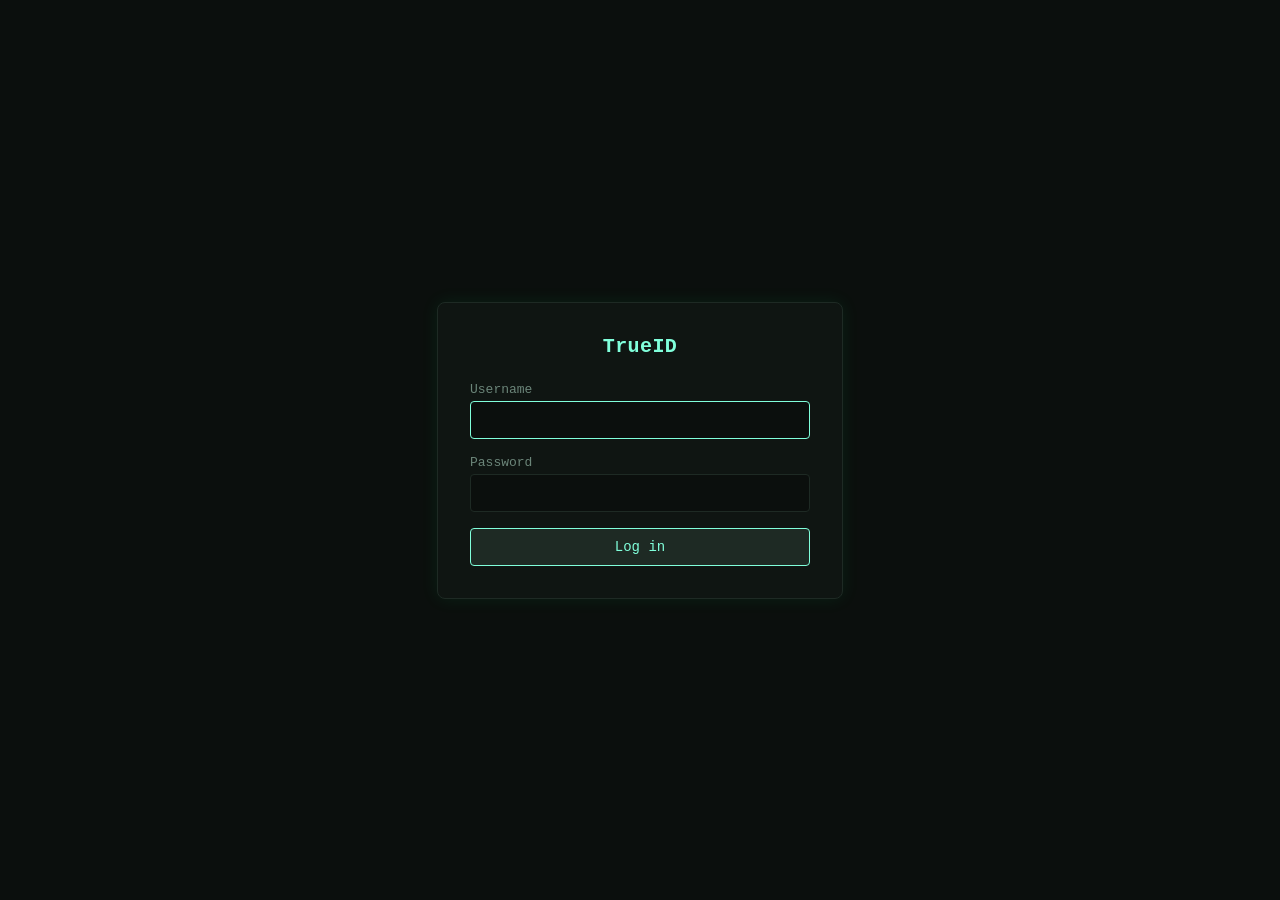
==== apps/web/assets/login.html @ 6e7eb744 "feat: implement full RBAC and authentication system (Steps 1-17) Complete role-based access control " ====
<!doctype html>
<html lang="en">
  <head>
    <meta charset="utf-8" />
    <meta name="viewport" content="width=device-width, initial-scale=1" />
    <title>TrueID — Login</title>
    <style>
      :root { color-scheme: dark; }
      body {
        background: #0b0f0d;
        color: #c7f9cc;
        font-family: "SFMono-Regular", ui-monospace, Menlo, Monaco, Consolas,
          "Liberation Mono", "Courier New", monospace;
        margin: 0;
        display: flex;
        align-items: center;
        justify-content: center;
        min-height: 100vh;
      }
      .login-box {
        border: 1px solid #1e2a24;
        border-radius: 8px;
        background: #0f1512;
        padding: 32px;
        width: 340px;
        box-shadow: 0 0 18px rgba(0, 255, 128, 0.08);
      }
      h1 {
        margin: 0 0 24px;
        font-size: 20px;
        color: #80ffdb;
        text-align: center;
        letter-spacing: 0.02em;
      }
      label {
        display: block;
        font-size: 13px;
        color: #6b8579;
        margin-bottom: 4px;
      }
      input[type="text"],
      input[type="password"] {
        width: 100%;
        box-sizing: border-box;
        background: #0b0f0d;
        border: 1px solid #1e2a24;
        border-radius: 4px;
        color: #c7f9cc;
        padding: 10px 12px;
        font-family: inherit;
        font-size: 14px;
        margin-bottom: 16px;
        transition: border-color 0.2s;
      }
      input:focus { outline: none; border-color: #80ffdb; }
      .btn {
        width: 100%;
        background: #1e2a24;
        color: #80ffdb;
        border: 1px solid #80ffdb;
        border-radius: 4px;
        padding: 10px 16px;
        font-family: inherit;
        font-size: 14px;
        cursor: pointer;
        transition: all 0.2s;
      }
      .btn:hover { background: #80ffdb; color: #0b0f0d; }
      .btn:disabled { opacity: 0.5; cursor: not-allowed; }
      .error-msg {
        display: none;
        background: rgba(239, 68, 68, 0.1);
        border: 1px solid #ef4444;
        border-radius: 4px;
        color: #ef4444;
        padding: 10px;
        margin-bottom: 16px;
        font-size: 13px;
        text-align: center;
      }
      .change-pw-section {
        display: none;
        margin-top: 16px;
        padding-top: 16px;
        border-top: 1px solid #1e2a24;
      }
      .change-pw-section h2 {
        font-size: 15px;
        color: #f59e0b;
        margin: 0 0 8px;
      }
      .change-pw-section p {
        font-size: 12px;
        color: #6b8579;
        margin: 0 0 12px;
      }
    </style>
  </head>
  <body>
    <div class="login-box">
      <h1>TrueID</h1>

      <div id="error-msg" class="error-msg"></div>

      <!-- Login form -->
      <form id="login-form" autocomplete="on">
        <label for="username">Username</label>
        <input type="text" id="username" name="username" autocomplete="username" required autofocus />

        <label for="password">Password</label>
        <input type="password" id="password" name="password" autocomplete="current-password" required />

        <button type="submit" class="btn" id="login-btn">Log in</button>
      </form>

      <!-- Force password change (shown after login if needed) -->
      <div id="change-pw" class="change-pw-section">
        <h2>Password change required</h2>
        <p>Your account requires a new password before continuing.</p>

        <label for="new-password">New password</label>
        <input type="password" id="new-password" autocomplete="new-password" />

        <label for="confirm-password">Confirm password</label>
        <input type="password" id="confirm-password" autocomplete="new-password" />

        <button type="button" class="btn" id="change-pw-btn" onclick="changePassword()">
          Change password
        </button>
      </div>
    </div>

    <script>
      var currentUser = null;

      function showError(msg) {
        var el = document.getElementById('error-msg');
        el.textContent = msg;
        el.style.display = 'block';
      }

      function hideError() {
        document.getElementById('error-msg').style.display = 'none';
      }

      function getCsrfToken() {
        var match = document.cookie.match(/trueid_csrf_token=([^;]+)/);
        return match ? match[1] : '';
      }

      document.getElementById('login-form').addEventListener('submit', async function(e) {
        e.preventDefault();
        hideError();

        var btn = document.getElementById('login-btn');
        btn.disabled = true;
        btn.textContent = 'Logging in...';

        try {
          var resp = await fetch('/api/auth/login', {
            method: 'POST',
            headers: { 'Content-Type': 'application/json' },
            credentials: 'include',
            body: JSON.stringify({
              username: document.getElementById('username').value,
              password: document.getElementById('password').value
            })
          });

          if (resp.status === 401) {
            showError('Invalid username or password.');
            return;
          }
          if (resp.status === 423) {
            var data = await resp.json();
            var msg = 'Account locked.';
            if (data.locked_until) {
              var until = new Date(data.locked_until);
              var mins = Math.ceil((until - Date.now()) / 60000);
              if (mins > 0) msg += ' Try again in ' + mins + ' minute(s).';
            }
            showError(msg);
            return;
          }
          if (!resp.ok) {
            var errData = await resp.json().catch(function() { return {}; });
            showError(errData.error || 'Login failed (HTTP ' + resp.status + ')');
            return;
          }

          var user = await resp.json();
          currentUser = user;

          if (user.force_password_change) {
            document.getElementById('login-form').style.display = 'none';
            document.getElementById('change-pw').style.display = 'block';
            return;
          }

          window.location = '/';
        } catch (err) {
          showError('Network error: ' + err.message);
        } finally {
          btn.disabled = false;
          btn.textContent = 'Log in';
        }
      });

      async function changePassword() {
        hideError();
        var newPw = document.getElementById('new-password').value;
        var confirmPw = document.getElementById('confirm-password').value;

        if (newPw.length < 12) {
          showError('Password must be at least 12 characters.');
          return;
        }
        if (newPw !== confirmPw) {
          showError('Passwords do not match.');
          return;
        }

        var btn = document.getElementById('change-pw-btn');
        btn.disabled = true;

        try {
          var resp = await fetch('/api/auth/change-password', {
            method: 'POST',
            headers: {
              'Content-Type': 'application/json',
              'X-CSRF-Token': getCsrfToken()
            },
            credentials: 'include',
            body: JSON.stringify({
              current_password: document.getElementById('password').value,
              new_password: newPw
            })
          });

          if (!resp.ok) {
            var errData = await resp.json().catch(function() { return {}; });
            showError(errData.error || 'Password change failed.');
            return;
          }

          window.location = '/';
        } catch (err) {
          showError('Network error: ' + err.message);
        } finally {
          btn.disabled = false;
        }
      }
    </script>
  </body>
</html>
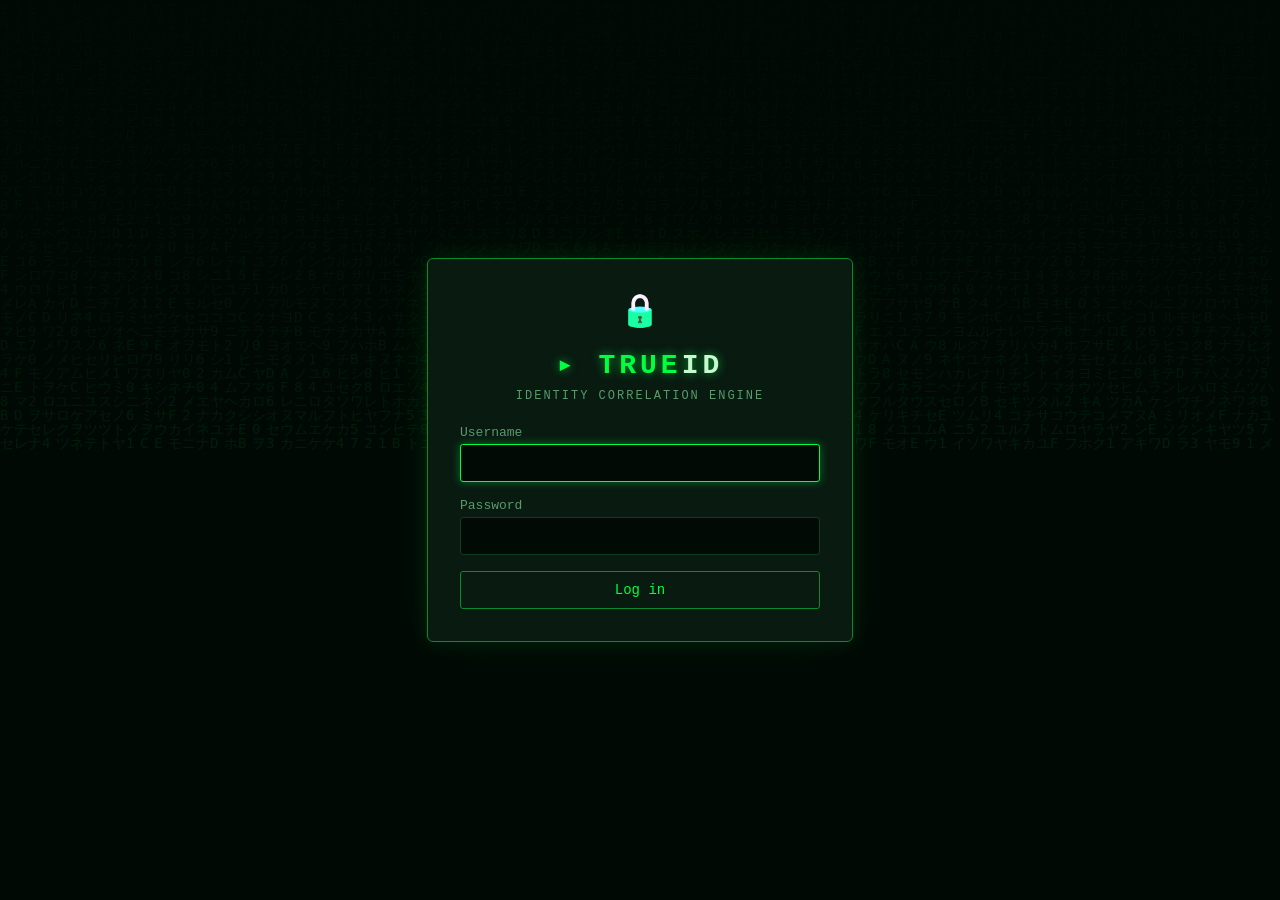
==== commit 8ab1e364: "feat(ui): apply matrix cyber theme to dashboard and login Redesign web UI visuals with neon matrix s" ====
--- a/apps/web/assets/login.html
+++ b/apps/web/assets/login.html
@@ -5,10 +5,33 @@
     <meta name="viewport" content="width=device-width, initial-scale=1" />
     <title>TrueID — Login</title>
     <style>
-      :root { color-scheme: dark; }
+      :root {
+        color-scheme: dark;
+        --bg-deep: #020a06;
+        --bg-panel: #091a11;
+        --bg-surface: #0d2818;
+        --bg-hover: #0f3d1f;
+        --green-bright: #00ff41;
+        --green-mid: #00cc33;
+        --green-dim: #0a8a2e;
+        --green-ghost: rgba(0, 255, 65, 0.08);
+        --green-glow: 0 0 8px rgba(0, 255, 65, 0.4);
+        --text-glow: 0 0 6px rgba(0, 255, 65, 0.5);
+        --text-primary: #c8f7d0;
+        --text-secondary: #5a9a6b;
+        --text-heading: #00ff41;
+        --status-ok: #00ff41;
+        --status-warn: #ffb800;
+        --status-error: #ff2d2d;
+        --status-info: #00b4ff;
+        --border-dim: #0f3d1f;
+        --border-bright: #00ff41;
+        --scrollbar-thumb: #0a8a2e;
+        --scrollbar-track: #020a06;
+      }
       body {
-        background: #0b0f0d;
-        color: #c7f9cc;
+        background: var(--bg-deep);
+        color: var(--text-primary);
         font-family: "SFMono-Regular", ui-monospace, Menlo, Monaco, Consolas,
           "Liberation Mono", "Courier New", monospace;
         margin: 0;
@@ -17,62 +40,81 @@
         justify-content: center;
         min-height: 100vh;
       }
-      .login-box {
-        border: 1px solid #1e2a24;
-        border-radius: 8px;
-        background: #0f1512;
+      #matrix-bg {
+        position: fixed;
+        inset: 0;
+        width: 100%;
+        height: 100%;
+        z-index: 0;
+        opacity: 0.08;
+        pointer-events: none;
+      }
+      .login-card {
+        position: relative;
+        z-index: 1;
+        background: var(--bg-panel);
+        border: 1px solid var(--green-dim);
+        box-shadow: 0 0 20px rgba(0, 255, 65, 0.1), 0 0 60px rgba(0, 255, 65, 0.05);
+        border-radius: 6px;
         padding: 32px;
-        width: 340px;
-        box-shadow: 0 0 18px rgba(0, 255, 128, 0.08);
-      }
-      h1 {
-        margin: 0 0 24px;
-        font-size: 20px;
-        color: #80ffdb;
+        width: 360px;
+      }
+      .lock-icon::before {
+        content: '🔒';
+        font-size: 32px;
+        display: block;
         text-align: center;
-        letter-spacing: 0.02em;
+        margin-bottom: 16px;
+        filter: hue-rotate(90deg) brightness(1.5);
       }
       label {
         display: block;
         font-size: 13px;
-        color: #6b8579;
+        color: var(--text-secondary);
         margin-bottom: 4px;
       }
       input[type="text"],
       input[type="password"] {
         width: 100%;
         box-sizing: border-box;
-        background: #0b0f0d;
-        border: 1px solid #1e2a24;
-        border-radius: 4px;
-        color: #c7f9cc;
+        background: var(--bg-deep);
+        border: 1px solid var(--border-dim);
+        border-radius: 3px;
+        color: var(--text-primary);
         padding: 10px 12px;
         font-family: inherit;
         font-size: 14px;
         margin-bottom: 16px;
-        transition: border-color 0.2s;
-      }
-      input:focus { outline: none; border-color: #80ffdb; }
+      }
+      input:focus {
+        outline: none;
+        border-color: var(--green-bright);
+        box-shadow: var(--green-glow);
+      }
       .btn {
         width: 100%;
-        background: #1e2a24;
-        color: #80ffdb;
-        border: 1px solid #80ffdb;
-        border-radius: 4px;
+        background: transparent;
+        color: var(--green-bright);
+        border: 1px solid var(--green-dim);
+        border-radius: 3px;
         padding: 10px 16px;
         font-family: inherit;
         font-size: 14px;
         cursor: pointer;
         transition: all 0.2s;
       }
-      .btn:hover { background: #80ffdb; color: #0b0f0d; }
+      .btn:hover {
+        border-color: var(--green-bright);
+        box-shadow: var(--green-glow);
+        text-shadow: var(--text-glow);
+      }
       .btn:disabled { opacity: 0.5; cursor: not-allowed; }
       .error-msg {
         display: none;
-        background: rgba(239, 68, 68, 0.1);
-        border: 1px solid #ef4444;
+        background: rgba(255, 45, 45, 0.1);
+        border: 1px solid var(--status-error);
         border-radius: 4px;
-        color: #ef4444;
+        color: var(--status-error);
         padding: 10px;
         margin-bottom: 16px;
         font-size: 13px;
@@ -82,23 +124,40 @@
         display: none;
         margin-top: 16px;
         padding-top: 16px;
-        border-top: 1px solid #1e2a24;
+        border-top: 1px solid var(--border-dim);
       }
       .change-pw-section h2 {
         font-size: 15px;
-        color: #f59e0b;
+        color: var(--status-warn);
         margin: 0 0 8px;
       }
       .change-pw-section p {
         font-size: 12px;
-        color: #6b8579;
+        color: var(--text-secondary);
         margin: 0 0 12px;
       }
+      ::-webkit-scrollbar {
+        width: 6px;
+        height: 6px;
+      }
+      ::-webkit-scrollbar-track { background: var(--scrollbar-track); }
+      ::-webkit-scrollbar-thumb {
+        background: var(--scrollbar-thumb);
+        border-radius: 3px;
+      }
+      ::-webkit-scrollbar-thumb:hover { background: var(--green-mid); }
     </style>
   </head>
   <body>
-    <div class="login-box">
-      <h1>TrueID</h1>
+    <canvas id="matrix-bg"></canvas>
+    <div class="login-card">
+      <div class="lock-icon"></div>
+      <h1 style="color:var(--green-bright);text-shadow:0 0 10px rgba(0,255,65,0.6);font-size:28px;letter-spacing:4px;text-align:center;margin:0;">
+        ▸ TRUE<span style="color:var(--text-primary)">ID</span>
+      </h1>
+      <p style="color:var(--text-secondary);text-align:center;font-size:12px;letter-spacing:2px;margin:8px 0 22px;">
+        IDENTITY CORRELATION ENGINE
+      </p>
 
       <div id="error-msg" class="error-msg"></div>
 
@@ -109,6 +168,11 @@
 
         <label for="password">Password</label>
         <input type="password" id="password" name="password" autocomplete="current-password" required />
+
+        <div id="totp-wrap" style="display:none;">
+          <label for="totp-code">2FA code</label>
+          <input type="text" id="totp-code" name="totp-code" inputmode="numeric" autocomplete="one-time-code" placeholder="123456 or backup code" />
+        </div>
 
         <button type="submit" class="btn" id="login-btn">Log in</button>
       </form>
@@ -132,6 +196,40 @@
 
     <script>
       var currentUser = null;
+      var requires2fa = false;
+
+      (function initMatrixRain() {
+        var canvas = document.getElementById('matrix-bg');
+        if (!canvas) return;
+        var ctx = canvas.getContext('2d');
+        if (!ctx) return;
+        var matrixColor = getComputedStyle(document.documentElement).getPropertyValue('--green-bright').trim();
+        function resize() {
+          canvas.width = window.innerWidth;
+          canvas.height = window.innerHeight;
+        }
+        resize();
+        window.addEventListener('resize', resize);
+        var fontSize = 14;
+        var columns = Math.max(1, Math.floor(canvas.width / fontSize));
+        var drops = new Array(columns).fill(1);
+        var chars = 'アイウエオカキクケコサシスセソタチツテトナニヌネノハヒフヘホマミムメモヤユヨラリルレロワヲン0123456789ABCDEF';
+        function draw() {
+          ctx.fillStyle = 'rgba(2, 10, 6, 0.05)';
+          ctx.fillRect(0, 0, canvas.width, canvas.height);
+          ctx.fillStyle = matrixColor;
+          ctx.font = fontSize + 'px monospace';
+          for (var i = 0; i < drops.length; i++) {
+            var char = chars[Math.floor(Math.random() * chars.length)];
+            ctx.fillText(char, i * fontSize, drops[i] * fontSize);
+            if (drops[i] * fontSize > canvas.height && Math.random() > 0.975) {
+              drops[i] = 0;
+            }
+            drops[i]++;
+          }
+        }
+        setInterval(draw, 50);
+      })();
 
       function showError(msg) {
         var el = document.getElementById('error-msg');
@@ -163,11 +261,19 @@
             credentials: 'include',
             body: JSON.stringify({
               username: document.getElementById('username').value,
-              password: document.getElementById('password').value
+              password: document.getElementById('password').value,
+              totp_code: requires2fa ? document.getElementById('totp-code').value : null
             })
           });
 
           if (resp.status === 401) {
+            var authErr = await resp.json().catch(function() { return {}; });
+            if (authErr.requires_2fa) {
+              requires2fa = true;
+              document.getElementById('totp-wrap').style.display = 'block';
+              showError('Two-factor code required. Enter code and submit again.');
+              return;
+            }
             showError('Invalid username or password.');
             return;
           }
@@ -189,6 +295,7 @@
           }
 
           var user = await resp.json();
+          requires2fa = false;
           currentUser = user;
 
           if (user.force_password_change) {
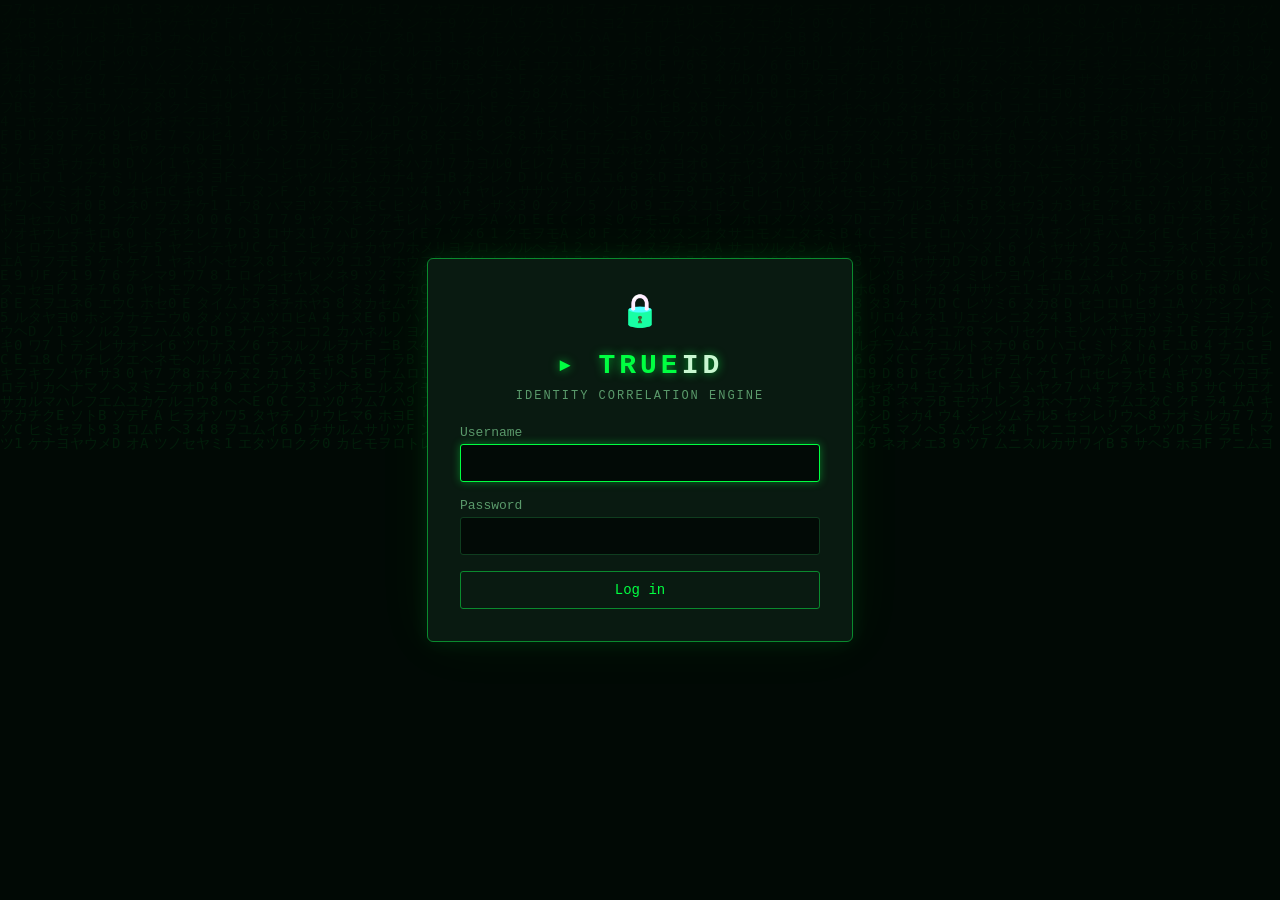
==== commit 1b580963: "feat(auth): add optional OIDC SSO integration Add OIDC discovery/login/callback and admin OIDC confi" ====
--- a/apps/web/assets/login.html
+++ b/apps/web/assets/login.html
@@ -161,6 +161,13 @@
 
       <div id="error-msg" class="error-msg"></div>
 
+      <div id="oidc-section" style="display:none;">
+        <a href="/api/auth/oidc/login" class="btn btn-oidc" style="display:block;text-align:center;padding:12px;margin-bottom:16px;border:1px solid var(--green-dim);color:var(--green-bright);text-decoration:none;">
+          ▸ Sign in with <span id="oidc-provider-name">OIDC</span>
+        </a>
+        <div id="oidc-local-divider" style="text-align:center;color:var(--text-secondary);font-size:12px;margin-bottom:16px;">— or sign in locally —</div>
+      </div>
+
       <!-- Login form -->
       <form id="login-form" autocomplete="on">
         <label for="username">Username</label>
@@ -246,6 +253,21 @@
         return match ? match[1] : '';
       }
 
+      async function initOidcStatus() {
+        try {
+          var resp = await fetch('/api/auth/oidc/status', { credentials: 'include' });
+          if (!resp.ok) return;
+          var data = await resp.json();
+          if (!data || !data.enabled) return;
+          document.getElementById('oidc-provider-name').textContent = data.provider_name || 'OIDC';
+          document.getElementById('oidc-section').style.display = 'block';
+          if (data.allow_local_login === false) {
+            document.getElementById('login-form').style.display = 'none';
+            document.getElementById('oidc-local-divider').style.display = 'none';
+          }
+        } catch (e) {}
+      }
+
       document.getElementById('login-form').addEventListener('submit', async function(e) {
         e.preventDefault();
         hideError();
@@ -357,6 +379,8 @@
           btn.disabled = false;
         }
       }
+
+      initOidcStatus();
     </script>
   </body>
 </html>
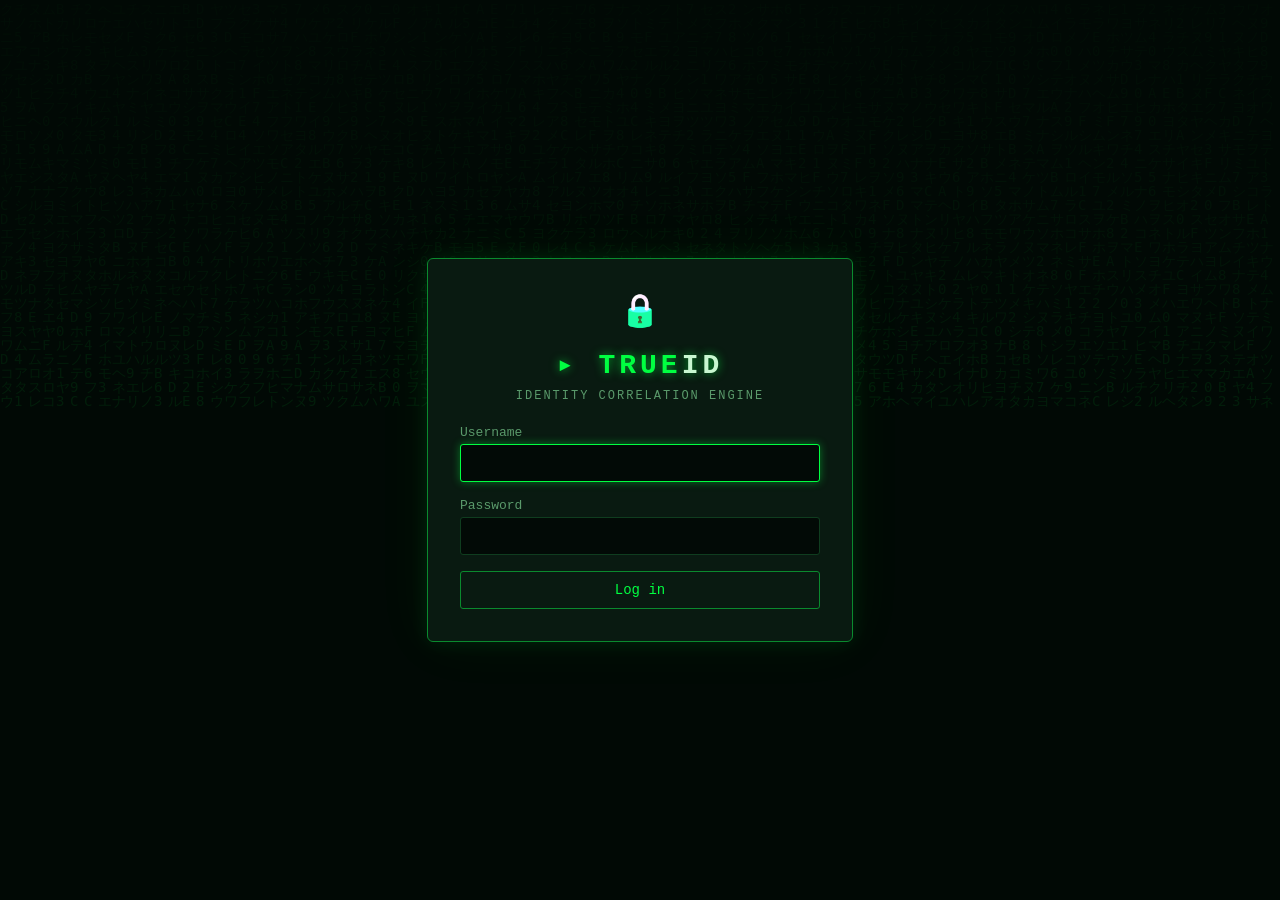
==== commit 22ff490b: "fix: resolve remaining ZAP warnings" ====
--- a/apps/web/assets/login.html
+++ b/apps/web/assets/login.html
@@ -4,171 +4,29 @@
     <meta charset="utf-8" />
     <meta name="viewport" content="width=device-width, initial-scale=1" />
     <title>TrueID — Login</title>
-    <style>
-      :root {
-        color-scheme: dark;
-        --bg-deep: #020a06;
-        --bg-panel: #091a11;
-        --bg-surface: #0d2818;
-        --bg-hover: #0f3d1f;
-        --green-bright: #00ff41;
-        --green-mid: #00cc33;
-        --green-dim: #0a8a2e;
-        --green-ghost: rgba(0, 255, 65, 0.08);
-        --green-glow: 0 0 8px rgba(0, 255, 65, 0.4);
-        --text-glow: 0 0 6px rgba(0, 255, 65, 0.5);
-        --text-primary: #c8f7d0;
-        --text-secondary: #5a9a6b;
-        --text-heading: #00ff41;
-        --status-ok: #00ff41;
-        --status-warn: #ffb800;
-        --status-error: #ff2d2d;
-        --status-info: #00b4ff;
-        --border-dim: #0f3d1f;
-        --border-bright: #00ff41;
-        --scrollbar-thumb: #0a8a2e;
-        --scrollbar-track: #020a06;
-      }
-      body {
-        background: var(--bg-deep);
-        color: var(--text-primary);
-        font-family: "SFMono-Regular", ui-monospace, Menlo, Monaco, Consolas,
-          "Liberation Mono", "Courier New", monospace;
-        margin: 0;
-        display: flex;
-        align-items: center;
-        justify-content: center;
-        min-height: 100vh;
-      }
-      #matrix-bg {
-        position: fixed;
-        inset: 0;
-        width: 100%;
-        height: 100%;
-        z-index: 0;
-        opacity: 0.08;
-        pointer-events: none;
-      }
-      .login-card {
-        position: relative;
-        z-index: 1;
-        background: var(--bg-panel);
-        border: 1px solid var(--green-dim);
-        box-shadow: 0 0 20px rgba(0, 255, 65, 0.1), 0 0 60px rgba(0, 255, 65, 0.05);
-        border-radius: 6px;
-        padding: 32px;
-        width: 360px;
-      }
-      .lock-icon::before {
-        content: '🔒';
-        font-size: 32px;
-        display: block;
-        text-align: center;
-        margin-bottom: 16px;
-        filter: hue-rotate(90deg) brightness(1.5);
-      }
-      label {
-        display: block;
-        font-size: 13px;
-        color: var(--text-secondary);
-        margin-bottom: 4px;
-      }
-      input[type="text"],
-      input[type="password"] {
-        width: 100%;
-        box-sizing: border-box;
-        background: var(--bg-deep);
-        border: 1px solid var(--border-dim);
-        border-radius: 3px;
-        color: var(--text-primary);
-        padding: 10px 12px;
-        font-family: inherit;
-        font-size: 14px;
-        margin-bottom: 16px;
-      }
-      input:focus {
-        outline: none;
-        border-color: var(--green-bright);
-        box-shadow: var(--green-glow);
-      }
-      .btn {
-        width: 100%;
-        background: transparent;
-        color: var(--green-bright);
-        border: 1px solid var(--green-dim);
-        border-radius: 3px;
-        padding: 10px 16px;
-        font-family: inherit;
-        font-size: 14px;
-        cursor: pointer;
-        transition: all 0.2s;
-      }
-      .btn:hover {
-        border-color: var(--green-bright);
-        box-shadow: var(--green-glow);
-        text-shadow: var(--text-glow);
-      }
-      .btn:disabled { opacity: 0.5; cursor: not-allowed; }
-      .error-msg {
-        display: none;
-        background: rgba(255, 45, 45, 0.1);
-        border: 1px solid var(--status-error);
-        border-radius: 4px;
-        color: var(--status-error);
-        padding: 10px;
-        margin-bottom: 16px;
-        font-size: 13px;
-        text-align: center;
-      }
-      .change-pw-section {
-        display: none;
-        margin-top: 16px;
-        padding-top: 16px;
-        border-top: 1px solid var(--border-dim);
-      }
-      .change-pw-section h2 {
-        font-size: 15px;
-        color: var(--status-warn);
-        margin: 0 0 8px;
-      }
-      .change-pw-section p {
-        font-size: 12px;
-        color: var(--text-secondary);
-        margin: 0 0 12px;
-      }
-      ::-webkit-scrollbar {
-        width: 6px;
-        height: 6px;
-      }
-      ::-webkit-scrollbar-track { background: var(--scrollbar-track); }
-      ::-webkit-scrollbar-thumb {
-        background: var(--scrollbar-thumb);
-        border-radius: 3px;
-      }
-      ::-webkit-scrollbar-thumb:hover { background: var(--green-mid); }
-    </style>
+    <link rel="stylesheet" href="css/login.css" />
   </head>
   <body>
     <canvas id="matrix-bg"></canvas>
     <div class="login-card">
       <div class="lock-icon"></div>
-      <h1 style="color:var(--green-bright);text-shadow:0 0 10px rgba(0,255,65,0.6);font-size:28px;letter-spacing:4px;text-align:center;margin:0;">
-        ▸ TRUE<span style="color:var(--text-primary)">ID</span>
+      <h1 class="csp-static-001">
+        ▸ TRUE<span class="csp-static-002">ID</span>
       </h1>
-      <p style="color:var(--text-secondary);text-align:center;font-size:12px;letter-spacing:2px;margin:8px 0 22px;">
+      <p class="csp-static-003">
         IDENTITY CORRELATION ENGINE
       </p>
 
-      <div id="error-msg" class="error-msg"></div>
+      <div id="error-msg" class="error-msg" hidden></div>
 
-      <div id="oidc-section" style="display:none;">
-        <a href="/api/auth/oidc/login" class="btn btn-oidc" style="display:block;text-align:center;padding:12px;margin-bottom:16px;border:1px solid var(--green-dim);color:var(--green-bright);text-decoration:none;">
+      <div id="oidc-section" hidden>
+        <a href="/api/auth/oidc/login" class="btn btn-oidc csp-static-004">
           ▸ Sign in with <span id="oidc-provider-name">OIDC</span>
         </a>
-        <div id="oidc-local-divider" style="text-align:center;color:var(--text-secondary);font-size:12px;margin-bottom:16px;">— or sign in locally —</div>
+        <div id="oidc-local-divider" class="csp-static-005">— or sign in locally —</div>
       </div>
 
-      <!-- Login form -->
+
       <form id="login-form" autocomplete="on">
         <label for="username">Username</label>
         <input type="text" id="username" name="username" autocomplete="username" required autofocus />
@@ -176,7 +34,7 @@
         <label for="password">Password</label>
         <input type="password" id="password" name="password" autocomplete="current-password" required />
 
-        <div id="totp-wrap" style="display:none;">
+        <div id="totp-wrap" hidden>
           <label for="totp-code">2FA code</label>
           <input type="text" id="totp-code" name="totp-code" inputmode="numeric" autocomplete="one-time-code" placeholder="123456 or backup code" />
         </div>
@@ -184,8 +42,8 @@
         <button type="submit" class="btn" id="login-btn">Log in</button>
       </form>
 
-      <!-- Force password change (shown after login if needed) -->
-      <div id="change-pw" class="change-pw-section">
+
+      <div id="change-pw" class="change-pw-section" hidden>
         <h2>Password change required</h2>
         <p>Your account requires a new password before continuing.</p>
 
@@ -195,192 +53,12 @@
         <label for="confirm-password">Confirm password</label>
         <input type="password" id="confirm-password" autocomplete="new-password" />
 
-        <button type="button" class="btn" id="change-pw-btn" onclick="changePassword()">
+        <button type="button" class="btn" id="change-pw-btn">
           Change password
         </button>
       </div>
     </div>
 
-    <script>
-      var currentUser = null;
-      var requires2fa = false;
-
-      (function initMatrixRain() {
-        var canvas = document.getElementById('matrix-bg');
-        if (!canvas) return;
-        var ctx = canvas.getContext('2d');
-        if (!ctx) return;
-        var matrixColor = getComputedStyle(document.documentElement).getPropertyValue('--green-bright').trim();
-        function resize() {
-          canvas.width = window.innerWidth;
-          canvas.height = window.innerHeight;
-        }
-        resize();
-        window.addEventListener('resize', resize);
-        var fontSize = 14;
-        var columns = Math.max(1, Math.floor(canvas.width / fontSize));
-        var drops = new Array(columns).fill(1);
-        var chars = 'アイウエオカキクケコサシスセソタチツテトナニヌネノハヒフヘホマミムメモヤユヨラリルレロワヲン0123456789ABCDEF';
-        function draw() {
-          ctx.fillStyle = 'rgba(2, 10, 6, 0.05)';
-          ctx.fillRect(0, 0, canvas.width, canvas.height);
-          ctx.fillStyle = matrixColor;
-          ctx.font = fontSize + 'px monospace';
-          for (var i = 0; i < drops.length; i++) {
-            var char = chars[Math.floor(Math.random() * chars.length)];
-            ctx.fillText(char, i * fontSize, drops[i] * fontSize);
-            if (drops[i] * fontSize > canvas.height && Math.random() > 0.975) {
-              drops[i] = 0;
-            }
-            drops[i]++;
-          }
-        }
-        setInterval(draw, 50);
-      })();
-
-      function showError(msg) {
-        var el = document.getElementById('error-msg');
-        el.textContent = msg;
-        el.style.display = 'block';
-      }
-
-      function hideError() {
-        document.getElementById('error-msg').style.display = 'none';
-      }
-
-      function getCsrfToken() {
-        var match = document.cookie.match(/trueid_csrf_token=([^;]+)/);
-        return match ? match[1] : '';
-      }
-
-      async function initOidcStatus() {
-        try {
-          var resp = await fetch('/api/auth/oidc/status', { credentials: 'include' });
-          if (!resp.ok) return;
-          var data = await resp.json();
-          if (!data || !data.enabled) return;
-          document.getElementById('oidc-provider-name').textContent = data.provider_name || 'OIDC';
-          document.getElementById('oidc-section').style.display = 'block';
-          if (data.allow_local_login === false) {
-            document.getElementById('login-form').style.display = 'none';
-            document.getElementById('oidc-local-divider').style.display = 'none';
-          }
-        } catch (e) {}
-      }
-
-      document.getElementById('login-form').addEventListener('submit', async function(e) {
-        e.preventDefault();
-        hideError();
-
-        var btn = document.getElementById('login-btn');
-        btn.disabled = true;
-        btn.textContent = 'Logging in...';
-
-        try {
-          var resp = await fetch('/api/auth/login', {
-            method: 'POST',
-            headers: { 'Content-Type': 'application/json' },
-            credentials: 'include',
-            body: JSON.stringify({
-              username: document.getElementById('username').value,
-              password: document.getElementById('password').value,
-              totp_code: requires2fa ? document.getElementById('totp-code').value : null
-            })
-          });
-
-          if (resp.status === 401) {
-            var authErr = await resp.json().catch(function() { return {}; });
-            if (authErr.requires_2fa) {
-              requires2fa = true;
-              document.getElementById('totp-wrap').style.display = 'block';
-              showError('Two-factor code required. Enter code and submit again.');
-              return;
-            }
-            showError('Invalid username or password.');
-            return;
-          }
-          if (resp.status === 423) {
-            var data = await resp.json();
-            var msg = 'Account locked.';
-            if (data.locked_until) {
-              var until = new Date(data.locked_until);
-              var mins = Math.ceil((until - Date.now()) / 60000);
-              if (mins > 0) msg += ' Try again in ' + mins + ' minute(s).';
-            }
-            showError(msg);
-            return;
-          }
-          if (!resp.ok) {
-            var errData = await resp.json().catch(function() { return {}; });
-            showError(errData.error || 'Login failed (HTTP ' + resp.status + ')');
-            return;
-          }
-
-          var user = await resp.json();
-          requires2fa = false;
-          currentUser = user;
-
-          if (user.force_password_change) {
-            document.getElementById('login-form').style.display = 'none';
-            document.getElementById('change-pw').style.display = 'block';
-            return;
-          }
-
-          window.location = '/';
-        } catch (err) {
-          showError('Network error: ' + err.message);
-        } finally {
-          btn.disabled = false;
-          btn.textContent = 'Log in';
-        }
-      });
-
-      async function changePassword() {
-        hideError();
-        var newPw = document.getElementById('new-password').value;
-        var confirmPw = document.getElementById('confirm-password').value;
-
-        if (newPw.length < 12) {
-          showError('Password must be at least 12 characters.');
-          return;
-        }
-        if (newPw !== confirmPw) {
-          showError('Passwords do not match.');
-          return;
-        }
-
-        var btn = document.getElementById('change-pw-btn');
-        btn.disabled = true;
-
-        try {
-          var resp = await fetch('/api/auth/change-password', {
-            method: 'POST',
-            headers: {
-              'Content-Type': 'application/json',
-              'X-CSRF-Token': getCsrfToken()
-            },
-            credentials: 'include',
-            body: JSON.stringify({
-              current_password: document.getElementById('password').value,
-              new_password: newPw
-            })
-          });
-
-          if (!resp.ok) {
-            var errData = await resp.json().catch(function() { return {}; });
-            showError(errData.error || 'Password change failed.');
-            return;
-          }
-
-          window.location = '/';
-        } catch (err) {
-          showError('Network error: ' + err.message);
-        } finally {
-          btn.disabled = false;
-        }
-      }
-
-      initOidcStatus();
-    </script>
+    <script src="js/login.js"></script>
   </body>
 </html>
--- a/apps/web/assets/css/login.css
+++ b/apps/web/assets/css/login.css
@@ -0,0 +1,181 @@
+:root {
+  color-scheme: dark;
+  --bg-deep: #020a06;
+  --bg-panel: #091a11;
+  --bg-surface: #0d2818;
+  --bg-hover: #0f3d1f;
+  --green-bright: #00ff41;
+  --green-mid: #00cc33;
+  --green-dim: #0a8a2e;
+  --green-ghost: rgba(0, 255, 65, 0.08);
+  --green-glow: 0 0 8px rgba(0, 255, 65, 0.4);
+  --text-glow: 0 0 6px rgba(0, 255, 65, 0.5);
+  --text-primary: #c8f7d0;
+  --text-secondary: #5a9a6b;
+  --text-heading: #00ff41;
+  --status-ok: #00ff41;
+  --status-warn: #ffb800;
+  --status-error: #ff2d2d;
+  --status-info: #00b4ff;
+  --border-dim: #0f3d1f;
+  --border-bright: #00ff41;
+  --scrollbar-thumb: #0a8a2e;
+  --scrollbar-track: #020a06;
+}
+[hidden] {
+  display: none !important;
+}
+body {
+  background: var(--bg-deep);
+  color: var(--text-primary);
+  font-family: "SFMono-Regular", ui-monospace, Menlo, Monaco, Consolas,
+    "Liberation Mono", "Courier New", monospace;
+  margin: 0;
+  display: flex;
+  align-items: center;
+  justify-content: center;
+  min-height: 100vh;
+}
+#matrix-bg {
+  position: fixed;
+  inset: 0;
+  width: 100%;
+  height: 100%;
+  z-index: 0;
+  opacity: 0.08;
+  pointer-events: none;
+}
+.login-card {
+  position: relative;
+  z-index: 1;
+  background: var(--bg-panel);
+  border: 1px solid var(--green-dim);
+  box-shadow: 0 0 20px rgba(0, 255, 65, 0.1), 0 0 60px rgba(0, 255, 65, 0.05);
+  border-radius: 6px;
+  padding: 32px;
+  width: 360px;
+}
+.lock-icon::before {
+  content: '🔒';
+  font-size: 32px;
+  display: block;
+  text-align: center;
+  margin-bottom: 16px;
+  filter: hue-rotate(90deg) brightness(1.5);
+}
+label {
+  display: block;
+  font-size: 13px;
+  color: var(--text-secondary);
+  margin-bottom: 4px;
+}
+input[type="text"],
+input[type="password"] {
+  width: 100%;
+  box-sizing: border-box;
+  background: var(--bg-deep);
+  border: 1px solid var(--border-dim);
+  border-radius: 3px;
+  color: var(--text-primary);
+  padding: 10px 12px;
+  font-family: inherit;
+  font-size: 14px;
+  margin-bottom: 16px;
+}
+input:focus {
+  outline: none;
+  border-color: var(--green-bright);
+  box-shadow: var(--green-glow);
+}
+.btn {
+  width: 100%;
+  background: transparent;
+  color: var(--green-bright);
+  border: 1px solid var(--green-dim);
+  border-radius: 3px;
+  padding: 10px 16px;
+  font-family: inherit;
+  font-size: 14px;
+  cursor: pointer;
+  transition: all 0.2s;
+}
+.btn:hover {
+  border-color: var(--green-bright);
+  box-shadow: var(--green-glow);
+  text-shadow: var(--text-glow);
+}
+.btn:disabled { opacity: 0.5; cursor: not-allowed; }
+.error-msg {
+  background: rgba(255, 45, 45, 0.1);
+  border: 1px solid var(--status-error);
+  border-radius: 4px;
+  color: var(--status-error);
+  padding: 10px;
+  margin-bottom: 16px;
+  font-size: 13px;
+  text-align: center;
+}
+.change-pw-section {
+  margin-top: 16px;
+  padding-top: 16px;
+  border-top: 1px solid var(--border-dim);
+}
+.change-pw-section h2 {
+  font-size: 15px;
+  color: var(--status-warn);
+  margin: 0 0 8px;
+}
+.change-pw-section p {
+  font-size: 12px;
+  color: var(--text-secondary);
+  margin: 0 0 12px;
+}
+::-webkit-scrollbar {
+  width: 6px;
+  height: 6px;
+}
+::-webkit-scrollbar-track { background: var(--scrollbar-track); }
+::-webkit-scrollbar-thumb {
+  background: var(--scrollbar-thumb);
+  border-radius: 3px;
+}
+::-webkit-scrollbar-thumb:hover { background: var(--green-mid); }
+
+
+.csp-static-001 {
+  color: var(--green-bright);
+  text-shadow: 0 0 10px rgba(0,255,65,0.6);
+  font-size: 28px;
+  letter-spacing: 4px;
+  text-align: center;
+  margin: 0;
+}
+
+.csp-static-002 {
+  color: var(--text-primary);
+}
+
+.csp-static-003 {
+  color: var(--text-secondary);
+  text-align: center;
+  font-size: 12px;
+  letter-spacing: 2px;
+  margin: 8px 0 22px;
+}
+
+.csp-static-004 {
+  display: block;
+  text-align: center;
+  padding: 12px;
+  margin-bottom: 16px;
+  border: 1px solid var(--green-dim);
+  color: var(--green-bright);
+  text-decoration: none;
+}
+
+.csp-static-005 {
+  text-align: center;
+  color: var(--text-secondary);
+  font-size: 12px;
+  margin-bottom: 16px;
+}
